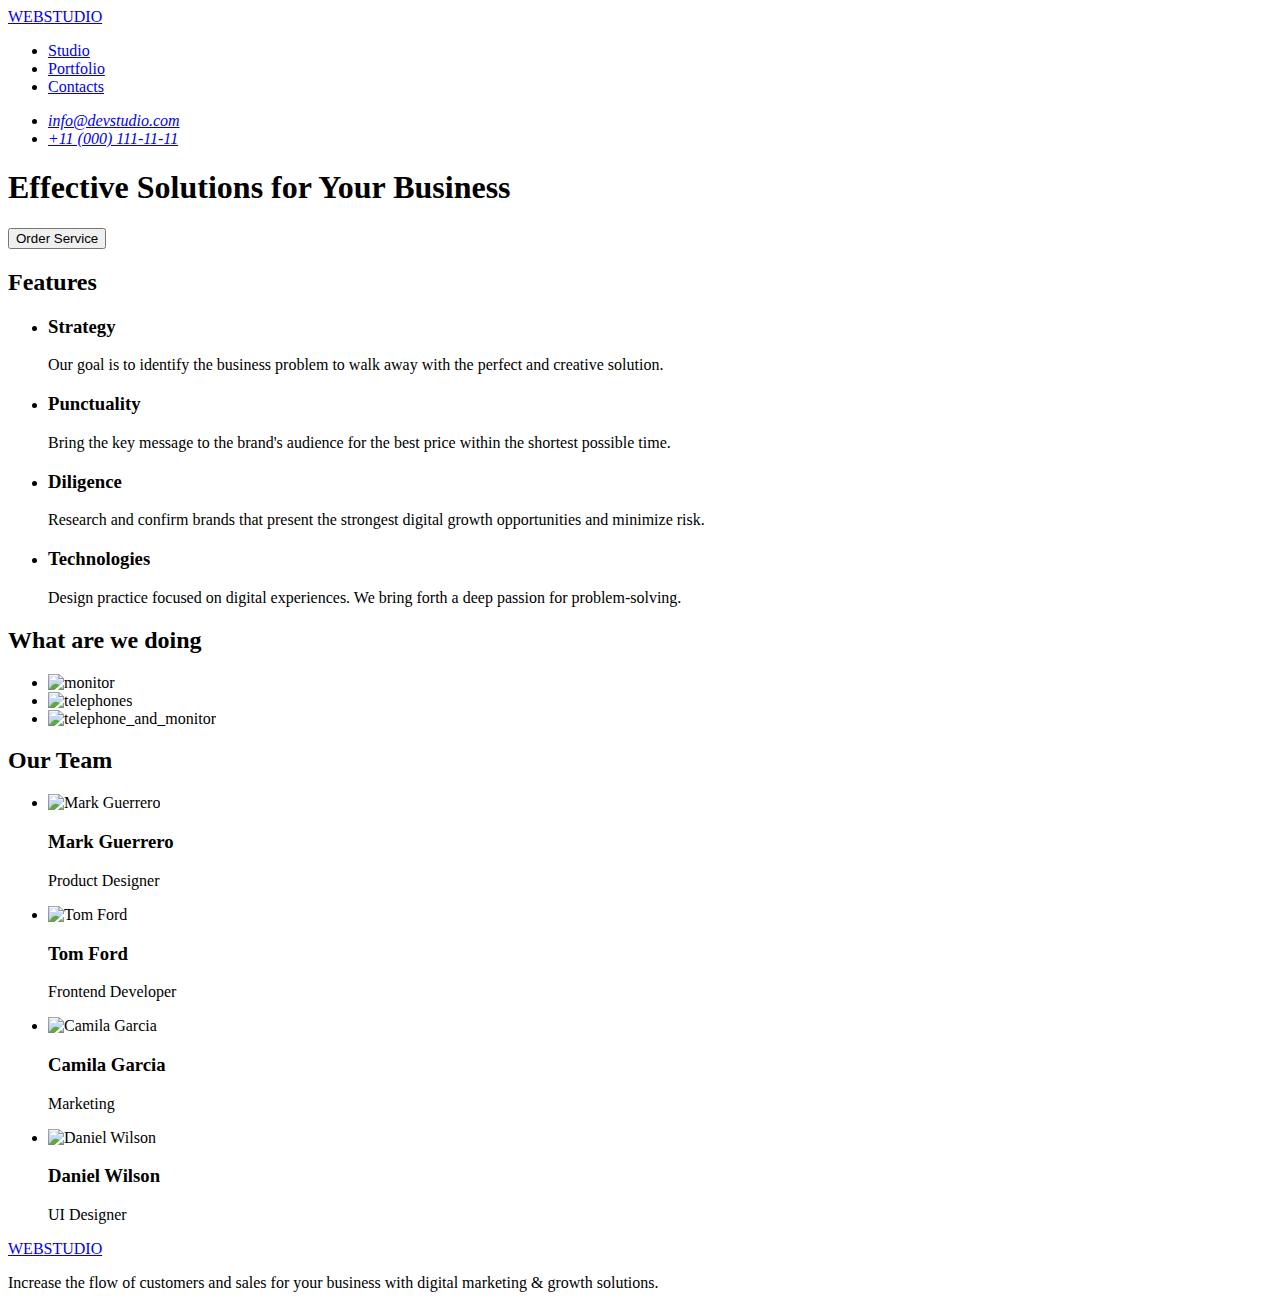
==== index.html @ 10e95a50 "Add files via upload" ====
<!DOCTYPE html>
<html lang="en">
  <head>
    <meta charset="UTF-8" />
    <meta http-equiv="X-UA-Compatible" content="IE=edge" />
    <meta name="viewport" content="width=device-width, initial-scale=1.0" />
    <link rel="preconnect" href="https://fonts.googleapis.com" />
    <link rel="preconnect" href="https://fonts.gstatic.com" crossorigin />
    <link
      href="https://fonts.googleapis.com/css2?family=Raleway:wght@800&family=Roboto:wght@400;500;700;900&display=swap"
      rel="stylesheet"
    />
    <link rel="stylesheet" href="./css/styles.css" />
    <title>Home Work</title>
  </head>
  <body>
    <!--HEADER-->
    <header class="header">
      <nav class="navigation">
        <a href="./index.html" class="logo link">
          <span class="logo-web">WEB</span>STUDIO</a
        >
        <ul class="menu lists">
          <li class="menu-item">
            <a class="menu-txt link" href="./index.html">Studio</a>
          </li>
          <li class="menu-item">
            <a class="menu-txt link" href="./portfolio.html">Portfolio</a>
          </li>
          <li class="menu-item">
            <a class="menu-txt link" href="/">Contacts</a>
          </li>
        </ul>
      </nav>
      <address>
        <ul class="mail-tel lists">
          <li>
            <a class="link contacts mail" href="mailto:info@devstudio.com"
              >info@devstudio.com</a
            >
          </li>
          <li>
            <a class="link contacts" href="tel:+110001111111"
              >+11 (000) 111-11-11</a
            >
          </li>
        </ul>
      </address>
    </header>
    <!--/HEADER-->
    <!--MAIN-->
    <main>
      <!--HERO-->
      <section class="hero">
        <h1 class="main-title">Effective Solutions for Your Business</h1>
        <button class="main-btn" type="button">Order Service</button>
      </section>
      <!--/HERO-->
      <!--FEATURES-->
      <section class="features">
        <h2 class="visually">Features</h2>
        <ul class="fetures-list lists">
          <li>
            <h3 class="features-title">Strategy</h3>
            <p class="features-txt">
              Our goal is to identify the business problem to walk away with the
              perfect and creative solution.
            </p>
          </li>
          <li>
            <h3 class="features-title">Punctuality</h3>
            <p class="features-txt">
              Bring the key message to the brand's audience for the best price
              within the shortest possible time.
            </p>
          </li>
          <li>
            <h3 class="features-title">Diligence</h3>
            <p class="features-txt">
              Research and confirm brands that present the strongest digital
              growth opportunities and minimize risk.
            </p>
          </li>
          <li>
            <h3 class="features-title">Technologies</h3>
            <p class="features-txt">
              Design practice focused on digital experiences. We bring forth a
              deep passion for problem-solving.
            </p>
          </li>
        </ul>
      </section>
      <!--/FEATURES-->
      <!--PROJECTS-->
      <section class="projects">
        <h2 class="project-title">What are we doing</h2>
        <ul class="projects-list lists">
          <li class="img">
            <img
              src="./images/monitor.jpg"
              alt="monitor"
              width="360"
              height="300"
            />
          </li>
          <li class="img">
            <img
              src="./images/telephones.jpg"
              alt="telephones"
              width="360"
              height="300"
            />
          </li>
          <li class="img">
            <img
              src="./images/telephonandnote.jpg"
              alt="telephone_and_monitor"
              width="360"
              height="300"
            />
          </li>
        </ul>
      </section>
      <!--/PROJECTS-->
      <!--TEAM-->
      <section class="team">
        <h2 class="team-title">Our Team</h2>
        <ul class="team-list lists">
          <li>
            <img
              src="./images/imgboroda.jpg"
              alt="Mark Guerrero"
              width="264"
              height="260"
            />
            <h3 class="team-name">Mark Guerrero</h3>
            <p class="job">Product Designer</p>
          </li>
          <li>
            <img
              src="./images/jungboy.jpg"
              alt="Tom Ford"
              width="264"
              height="260"
            />
            <h3 class="team-name">Tom Ford</h3>
            <p class="job">Frontend Developer</p>
          </li>
          <li>
            <img
              src="./images/girl.jpg"
              alt="Camila Garcia"
              width="264"
              height="260"
            />
            <h3 class="team-name">Camila Garcia</h3>
            <p class="job">Marketing</p>
          </li>
          <li>
            <img
              src="./images/jungboroda.jpg"
              alt="Daniel Wilson"
              width="264"
              height="260"
            />
            <h3 class="team-name">Daniel Wilson</h3>
            <p class="job">UI Designer</p>
          </li>
        </ul>
      </section>
      <!--/TEAM-->
    </main>
    <!--/MAIN-->
    <!--FOOTER-->
    <footer class="footer">
      <a href="./index.html" class="footer-logo link"
        ><span class="logo-web">WEB</span>STUDIO</a
      >
      <p class="footer-txt">
        Increase the flow of customers and sales for your business with digital
        marketing & growth solutions.
      </p>
    </footer>
    <!--/FOOTER-->
  </body>
</html>
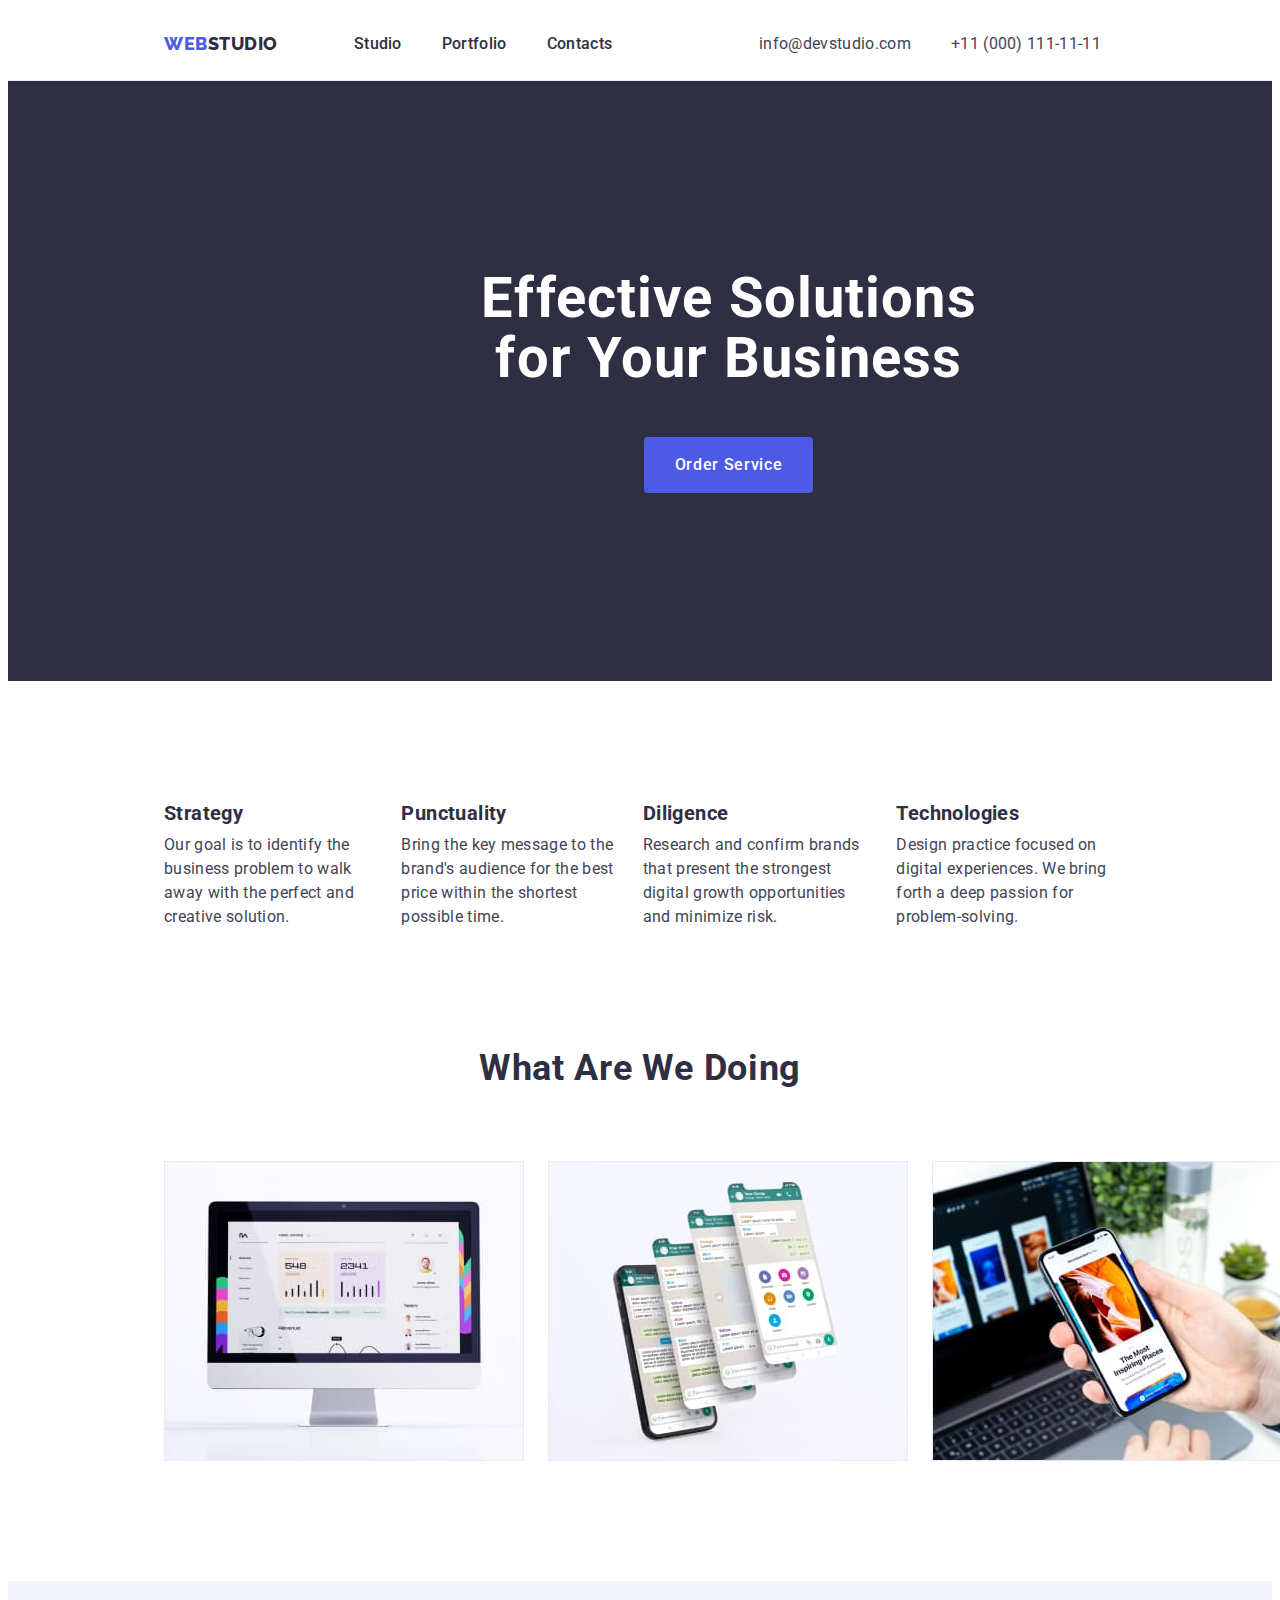
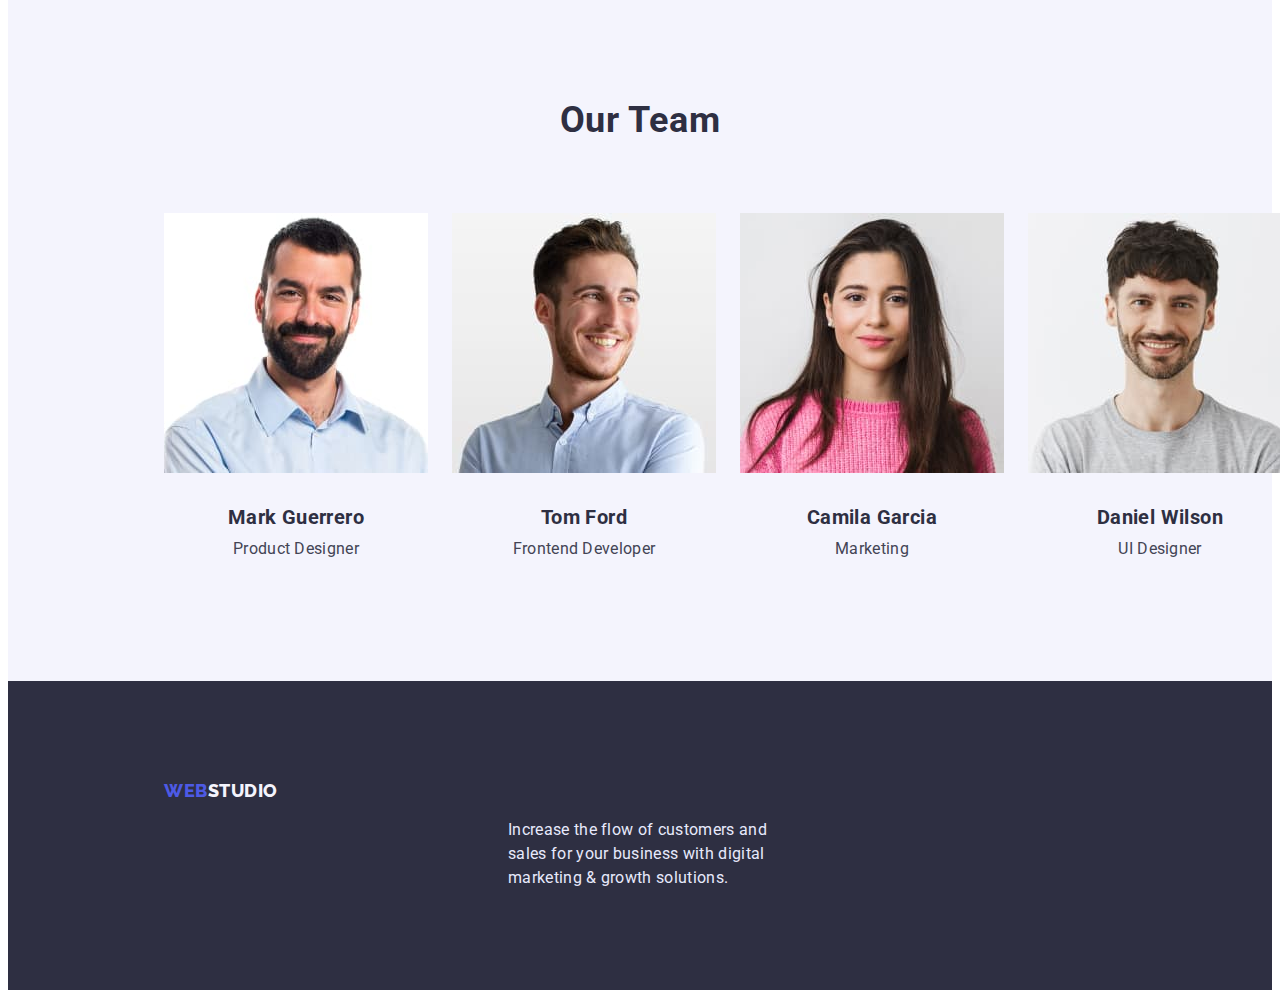
==== commit e7607866: "hw-3" ====
--- a/index.html
+++ b/index.html
@@ -10,176 +10,202 @@
       href="https://fonts.googleapis.com/css2?family=Raleway:wght@800&family=Roboto:wght@400;500;700;900&display=swap"
       rel="stylesheet"
     />
+    <link
+      rel="stylesheet"
+      href="https://cdnjs.cloudflare.com/ajax/libs/modern-normalize/1.1.0/modern-normalize.min.css"
+      integrity="sha512-wpPYUAdjBVSE4KJnH1VR1HeZfpl1ub8YT/NKx4PuQ5NmX2tKuGu6U/JRp5y+Y8XG2tV+wKQpNHVUX03MfMFn9Q=="
+      crossorigin="anonymous"
+      referrerpolicy="no-referrer"
+    />
     <link rel="stylesheet" href="./css/styles.css" />
     <title>Home Work</title>
   </head>
   <body>
     <!--HEADER-->
     <header class="header">
-      <nav class="navigation">
-        <a href="./index.html" class="logo link">
-          <span class="logo-web">WEB</span>STUDIO</a
-        >
-        <ul class="menu lists">
-          <li class="menu-item">
-            <a class="menu-txt link" href="./index.html">Studio</a>
-          </li>
-          <li class="menu-item">
-            <a class="menu-txt link" href="./portfolio.html">Portfolio</a>
-          </li>
-          <li class="menu-item">
-            <a class="menu-txt link" href="/">Contacts</a>
-          </li>
-        </ul>
-      </nav>
-      <address>
-        <ul class="mail-tel lists">
-          <li>
-            <a class="link contacts mail" href="mailto:info@devstudio.com"
-              >info@devstudio.com</a
-            >
-          </li>
-          <li>
-            <a class="link contacts" href="tel:+110001111111"
-              >+11 (000) 111-11-11</a
-            >
-          </li>
-        </ul>
-      </address>
+      <div class="container header-container">
+        <nav class="navigation">
+          <a href="./index.html" class="logo link">
+            <span class="logo-web">WEB</span>STUDIO</a
+          >
+          <ul class="menu lists">
+            <li class="menu-item">
+              <a class="menu-txt link" href="./index.html">Studio</a>
+            </li>
+            <li class="menu-item">
+              <a class="menu-txt link" href="./portfolio.html">Portfolio</a>
+            </li>
+            <li class="menu-item">
+              <a class="menu-txt link" href="/">Contacts</a>
+            </li>
+          </ul>
+        </nav>
+        <address class="address">
+          <ul class="mail-tel lists">
+            <li>
+              <a class="link contacts mail" href="mailto:info@devstudio.com"
+                >info@devstudio.com</a
+              >
+            </li>
+            <li>
+              <a class="link contacts" href="tel:+110001111111"
+                >+11 (000) 111-11-11</a
+              >
+            </li>
+          </ul>
+        </address>
+      </div>
     </header>
     <!--/HEADER-->
     <!--MAIN-->
     <main>
       <!--HERO-->
       <section class="hero">
-        <h1 class="main-title">Effective Solutions for Your Business</h1>
-        <button class="main-btn" type="button">Order Service</button>
+        <div class="container">
+          <h1 class="main-title">Effective Solutions for Your Business</h1>
+          <button class="main-btn" type="button">Order Service</button>
+        </div>
       </section>
       <!--/HERO-->
       <!--FEATURES-->
       <section class="features">
-        <h2 class="visually">Features</h2>
-        <ul class="fetures-list lists">
-          <li>
-            <h3 class="features-title">Strategy</h3>
-            <p class="features-txt">
-              Our goal is to identify the business problem to walk away with the
-              perfect and creative solution.
-            </p>
-          </li>
-          <li>
-            <h3 class="features-title">Punctuality</h3>
-            <p class="features-txt">
-              Bring the key message to the brand's audience for the best price
-              within the shortest possible time.
-            </p>
-          </li>
-          <li>
-            <h3 class="features-title">Diligence</h3>
-            <p class="features-txt">
-              Research and confirm brands that present the strongest digital
-              growth opportunities and minimize risk.
-            </p>
-          </li>
-          <li>
-            <h3 class="features-title">Technologies</h3>
-            <p class="features-txt">
-              Design practice focused on digital experiences. We bring forth a
-              deep passion for problem-solving.
-            </p>
-          </li>
-        </ul>
+        <div class="container">
+          <ul class="features-list lists">
+            <li>
+              <h3 class="features-title">Strategy</h3>
+              <p class="features-txt">
+                Our goal is to identify the business problem to walk away with
+                the perfect and creative solution.
+              </p>
+            </li>
+            <li>
+              <h3 class="features-title">Punctuality</h3>
+              <p class="features-txt">
+                Bring the key message to the brand's audience for the best price
+                within the shortest possible time.
+              </p>
+            </li>
+            <li>
+              <h3 class="features-title">Diligence</h3>
+              <p class="features-txt">
+                Research and confirm brands that present the strongest digital
+                growth opportunities and minimize risk.
+              </p>
+            </li>
+            <li>
+              <h3 class="features-title">Technologies</h3>
+              <p class="features-txt">
+                Design practice focused on digital experiences. We bring forth a
+                deep passion for problem-solving.
+              </p>
+            </li>
+          </ul>
+        </div>
       </section>
       <!--/FEATURES-->
       <!--PROJECTS-->
       <section class="projects">
-        <h2 class="project-title">What are we doing</h2>
-        <ul class="projects-list lists">
-          <li class="img">
-            <img
-              src="./images/monitor.jpg"
-              alt="monitor"
-              width="360"
-              height="300"
-            />
-          </li>
-          <li class="img">
-            <img
-              src="./images/telephones.jpg"
-              alt="telephones"
-              width="360"
-              height="300"
-            />
-          </li>
-          <li class="img">
-            <img
-              src="./images/telephonandnote.jpg"
-              alt="telephone_and_monitor"
-              width="360"
-              height="300"
-            />
-          </li>
-        </ul>
+        <div class="container">
+          <h2 class="project-title">What are we doing</h2>
+          <ul class="projects-list lists">
+            <li class="img">
+              <img
+                src="./images/monitor.jpg"
+                alt="monitor"
+                width="360"
+                height="300"
+              />
+            </li>
+            <li class="img">
+              <img
+                src="./images/telephones.jpg"
+                alt="telephones"
+                width="360"
+                height="300"
+              />
+            </li>
+            <li class="img">
+              <img
+                src="./images/telephonandnote.jpg"
+                alt="telephone_and_monitor"
+                width="360"
+                height="300"
+              />
+            </li>
+          </ul>
+        </div>
       </section>
       <!--/PROJECTS-->
       <!--TEAM-->
       <section class="team">
-        <h2 class="team-title">Our Team</h2>
-        <ul class="team-list lists">
-          <li>
-            <img
-              src="./images/imgboroda.jpg"
-              alt="Mark Guerrero"
-              width="264"
-              height="260"
-            />
-            <h3 class="team-name">Mark Guerrero</h3>
-            <p class="job">Product Designer</p>
-          </li>
-          <li>
-            <img
-              src="./images/jungboy.jpg"
-              alt="Tom Ford"
-              width="264"
-              height="260"
-            />
-            <h3 class="team-name">Tom Ford</h3>
-            <p class="job">Frontend Developer</p>
-          </li>
-          <li>
-            <img
-              src="./images/girl.jpg"
-              alt="Camila Garcia"
-              width="264"
-              height="260"
-            />
-            <h3 class="team-name">Camila Garcia</h3>
-            <p class="job">Marketing</p>
-          </li>
-          <li>
-            <img
-              src="./images/jungboroda.jpg"
-              alt="Daniel Wilson"
-              width="264"
-              height="260"
-            />
-            <h3 class="team-name">Daniel Wilson</h3>
-            <p class="job">UI Designer</p>
-          </li>
-        </ul>
+        <div class="container">
+          <h2 class="team-title">Our Team</h2>
+          <ul class="team-list lists">
+            <li>
+              <img
+                src="./images/imgboroda.jpg"
+                alt="Mark Guerrero"
+                width="264"
+                height="260"
+              />
+              <div class="team-content">
+                <h3 class="team-name">Mark Guerrero</h3>
+                <p class="job">Product Designer</p>
+              </div>
+            </li>
+            <li>
+              <img
+                src="./images/jungboy.jpg"
+                alt="Tom Ford"
+                width="264"
+                height="260"
+              />
+              <div class="team-content">
+                <h3 class="team-name">Tom Ford</h3>
+                <p class="job">Frontend Developer</p>
+              </div>
+            </li>
+            <li>
+              <img
+                src="./images/girl.jpg"
+                alt="Camila Garcia"
+                width="264"
+                height="260"
+              />
+              <div class="team-content">
+                <h3 class="team-name">Camila Garcia</h3>
+                <p class="job">Marketing</p>
+              </div>
+            </li>
+            <li>
+              <img
+                src="./images/jungboroda.jpg"
+                alt="Daniel Wilson"
+                width="264"
+                height="260"
+              />
+              <div class="team-content">
+                <h3 class="team-name">Daniel Wilson</h3>
+                <p class="job">UI Designer</p>
+              </div>
+            </li>
+          </ul>
+        </div>
       </section>
       <!--/TEAM-->
     </main>
     <!--/MAIN-->
     <!--FOOTER-->
     <footer class="footer">
-      <a href="./index.html" class="footer-logo link"
-        ><span class="logo-web">WEB</span>STUDIO</a
-      >
-      <p class="footer-txt">
-        Increase the flow of customers and sales for your business with digital
-        marketing & growth solutions.
-      </p>
+      <div class="container">
+        <a href="./index.html" class="footer-logo link"
+          ><span class="logo-web">WEB</span>STUDIO</a
+        >
+        <p class="footer-txt">
+          Increase the flow of customers and sales for your business with
+          digital marketing & growth solutions.
+        </p>
+      </div>
     </footer>
     <!--/FOOTER-->
   </body>
--- a/css/styles.css
+++ b/css/styles.css
@@ -0,0 +1,306 @@
+:root {
+  --main-color: #2e2f42;
+  --second-txt-color: #434455;
+  --portfolio-btn-main-color: #f4f4fd;
+  --portfolio-btn-txt-color: #4d5ae5;
+  --studio-btn-color: #4d5ae5;
+  --studio-btn-txt-color: #ffff;
+  --background-btn-color: #404bbf;
+  --hero-footer-background-color: #2e2f42;
+  --logo-web-color: #4d5ae5;
+  --menu-hover-color: #404bbf;
+  --footer-logo-color: #f4f4fd;
+  --footer-txt-color: #e7e9fc;
+  --portfolio-btn-hover-txt-color: #ffff;
+  --team-bckgd-color: #f4f4fd;
+  --header-border-color: #e7e9fc;
+  --portfolio-btn-border-color: #e7e9fc;
+  --portfolio-item-border-color: #E7E9FC;
+}
+
+body {
+  font-family: "Roboto", sans-serif;
+  background-color: var(--studio-btn-txt-color);
+  color: var(--main-color);
+}
+.container {
+  margin-left: 141px;
+  margin-right: 141px;
+  padding-left: 15px;
+  padding-right: 15px;
+}
+.lists {
+  list-style: none;
+}
+.link {
+  text-decoration: none;
+}
+.visually {
+  color: var(--studio-btn-txt-color);
+}
+h1,
+h2,
+h3,
+h4,
+h5,
+h6,
+p {
+  margin: 0 auto;
+}
+ul {
+  margin: 0;
+  padding-left: 0;
+}
+button {
+  cursor: pointer;
+}
+img {
+  display: block;
+}
+/*---------HEADER--------*/
+.header {
+  padding-top: 24px;
+  padding-bottom: 24px;
+  border-bottom: 1px solid var(--header-border-color);
+}
+
+.header-container {
+  display: flex;
+}
+.navigation {
+  display: flex;
+  align-items: center;
+}
+.logo {
+  font-family: "Raleway", sans-serif;
+  font-style: normal;
+  font-weight: 800;
+  font-size: 18px;
+  line-height: 1.33;
+  letter-spacing: 0.03em;
+  margin-right: 76px;
+  color: var(--main-color);
+}
+.logo-web {
+  color: var(--logo-web-color);
+}
+.menu {
+  display: flex;
+  gap: 40px;
+}
+.menu-txt:hover,
+.menu-txt:focus,
+.mail:hover,
+.mail:focus {
+  color: var(--menu-hover-color);
+}
+.menu-txt {
+  font-weight: 500;
+  font-size: 16px;
+  line-height: 1.5;
+  letter-spacing: 0.02em;
+  color: var(--main-color);
+}
+.address {
+  margin-left: auto;
+  padding-right: 15px;
+}
+.mail-tel {
+  display: flex;
+  gap: 40px;
+}
+.contacts {
+  font-style: normal;
+  font-size: 16px;
+  line-height: 1.5;
+  letter-spacing: 0.02em;
+  color: var(--second-txt-color);
+}
+/*---------HERO--------*/
+.hero {
+  background-color: var(--hero-footer-background-color);
+  padding-top: 188px;
+  padding-bottom: 188px;
+}
+.main-title {
+  font-size: 56px;
+  line-height: 1.07;
+  text-align: center;
+  display: flex;
+  letter-spacing: 0.02em;
+  margin-bottom: 48px;
+  width: 496px;
+  height: 120px;
+  margin-left: 317px;
+  color: var(--studio-btn-txt-color);
+}
+.main-btn {
+  font-family: "Roboto", sans-serif;
+  font-weight: 500;
+  font-size: 16px;
+  line-height: 1.5;
+  letter-spacing: 0.04em;
+  border-radius: 4px;
+  border-color: transparent;
+  min-width: 169px;
+  height: 56px;
+  margin-left: 480px;
+  background-color: var(--studio-btn-color);
+  color: var(--studio-btn-txt-color);
+}
+.main-btn:hover,
+.main-btn:focus {
+  background: var(--background-btn-color);
+}
+/*---------FEATURES--------*/
+.features {
+  padding-top: 120px;
+  padding-bottom: 120px;
+}
+.features-list {
+  display: flex;
+  gap: 24px;
+}
+.features-title {
+  font-size: 20px;
+  line-height: 1.2;
+  letter-spacing: 0.02em;
+  margin-bottom: 8px;
+}
+.features-txt {
+  font-size: 16px;
+  line-height: 1.5;
+  letter-spacing: 0.02em;
+  color: var(--second-txt-color);
+}
+/*---------PROJECTS--------*/
+.projects {
+  padding-bottom: 120px;
+}
+.projects-list {
+  display: flex;
+  gap: 24px;
+}
+.project-title {
+  font-size: 36px;
+  line-height: 1.11;
+  text-align: center;
+  letter-spacing: 0.02em;
+  text-transform: capitalize;
+  padding-bottom: 72px;
+}
+/*---------TEAM--------*/
+.team {
+  padding-top: 120px;
+  background-color: var(--team-bckgd-color);
+}
+.team-list {
+  display: flex;
+  padding-bottom: 120px;
+  gap: 24px;
+}
+.team-title {
+  font-size: 36px;
+  line-height: 1.11;
+  text-align: center;
+  letter-spacing: 0.02em;
+  text-transform: capitalize;
+  padding-bottom: 72px;
+}
+.team-content {
+  padding-top: 32px;
+}
+.team-name {
+  font-size: 20px;
+  line-height: 1.2;
+  text-align: center;
+  margin-bottom: 8px;
+  letter-spacing: 0.02em;
+}
+.job {
+  font-size: 16px;
+  line-height: 1.5;
+  text-align: center;
+  letter-spacing: 0.02em;
+  color: var(--second-txt-color);
+}
+/*---------FOOTER--------*/
+.footer {
+  background-color: var(--hero-footer-background-color);
+  padding-top: 100px;
+  padding-bottom: 100px;
+}
+.footer-logo {
+  font-family: "Raleway", sans-serif;
+  font-weight: 800;
+  font-size: 18px;
+  line-height: 1.16;
+  align-items: center;
+  letter-spacing: 0.03em;
+  text-transform: uppercase;
+
+  color: var(--footer-logo-color);
+}
+.footer-txt {
+  font-size: 16px;
+  line-height: 1.5;
+  letter-spacing: 0.02em;
+  margin-top: 16px;
+  max-width: 264px;
+  color: var(--footer-txt-color);
+}
+/*---------PORTFOLIO--------*/
+.portfolio-navigation {
+  display: flex;
+  gap: 24px;
+  flex-direction: row;
+  align-items: flex-start;
+  padding: 0px;
+  margin-top: 96px;
+  margin-bottom: 72px;
+  margin-left: 271px;
+}
+.portfolio-list {
+  padding-bottom: 120px;
+  display: flex;
+  flex-wrap: wrap;
+  column-gap: 24px;
+  row-gap: 48px;
+}
+.portfolio-content {
+  margin-top: 32px;
+}
+.portfolio-btn:hover,
+.portfolio-btn:focus {
+  background: var(--background-btn-color);
+  color: var(--portfolio-btn-hover-txt-color);
+}
+.portfolio-btn {
+  font-family: "Roboto", sans-serif;
+  font-weight: 500;
+  font-size: 16px;
+  line-height: 1.5;
+  letter-spacing: 0.04em;
+  border: 1px solid var(--portfolio-btn-border-color);
+  padding: 12px 24px;
+  border-radius: 4px;
+  background-color: var(--portfolio-btn-main-color);
+  color: var(--portfolio-btn-txt-color);
+}
+.portfolio-title {
+  font-size: 20px;
+  line-height: 1.2;
+  letter-spacing: 0.02em;
+  margin-bottom: 8px;
+  color: var(--main-color);
+}
+.portfolio-txt {
+  font-size: 16px;
+  line-height: 1.5;
+  letter-spacing: 0.02em;
+  color: var(--second-txt-color);
+}
+.portfolio-item {
+  width: calc((100% - 48) / 3);
+  border: 1px solid var(--portfolio-item-border-color);
+}
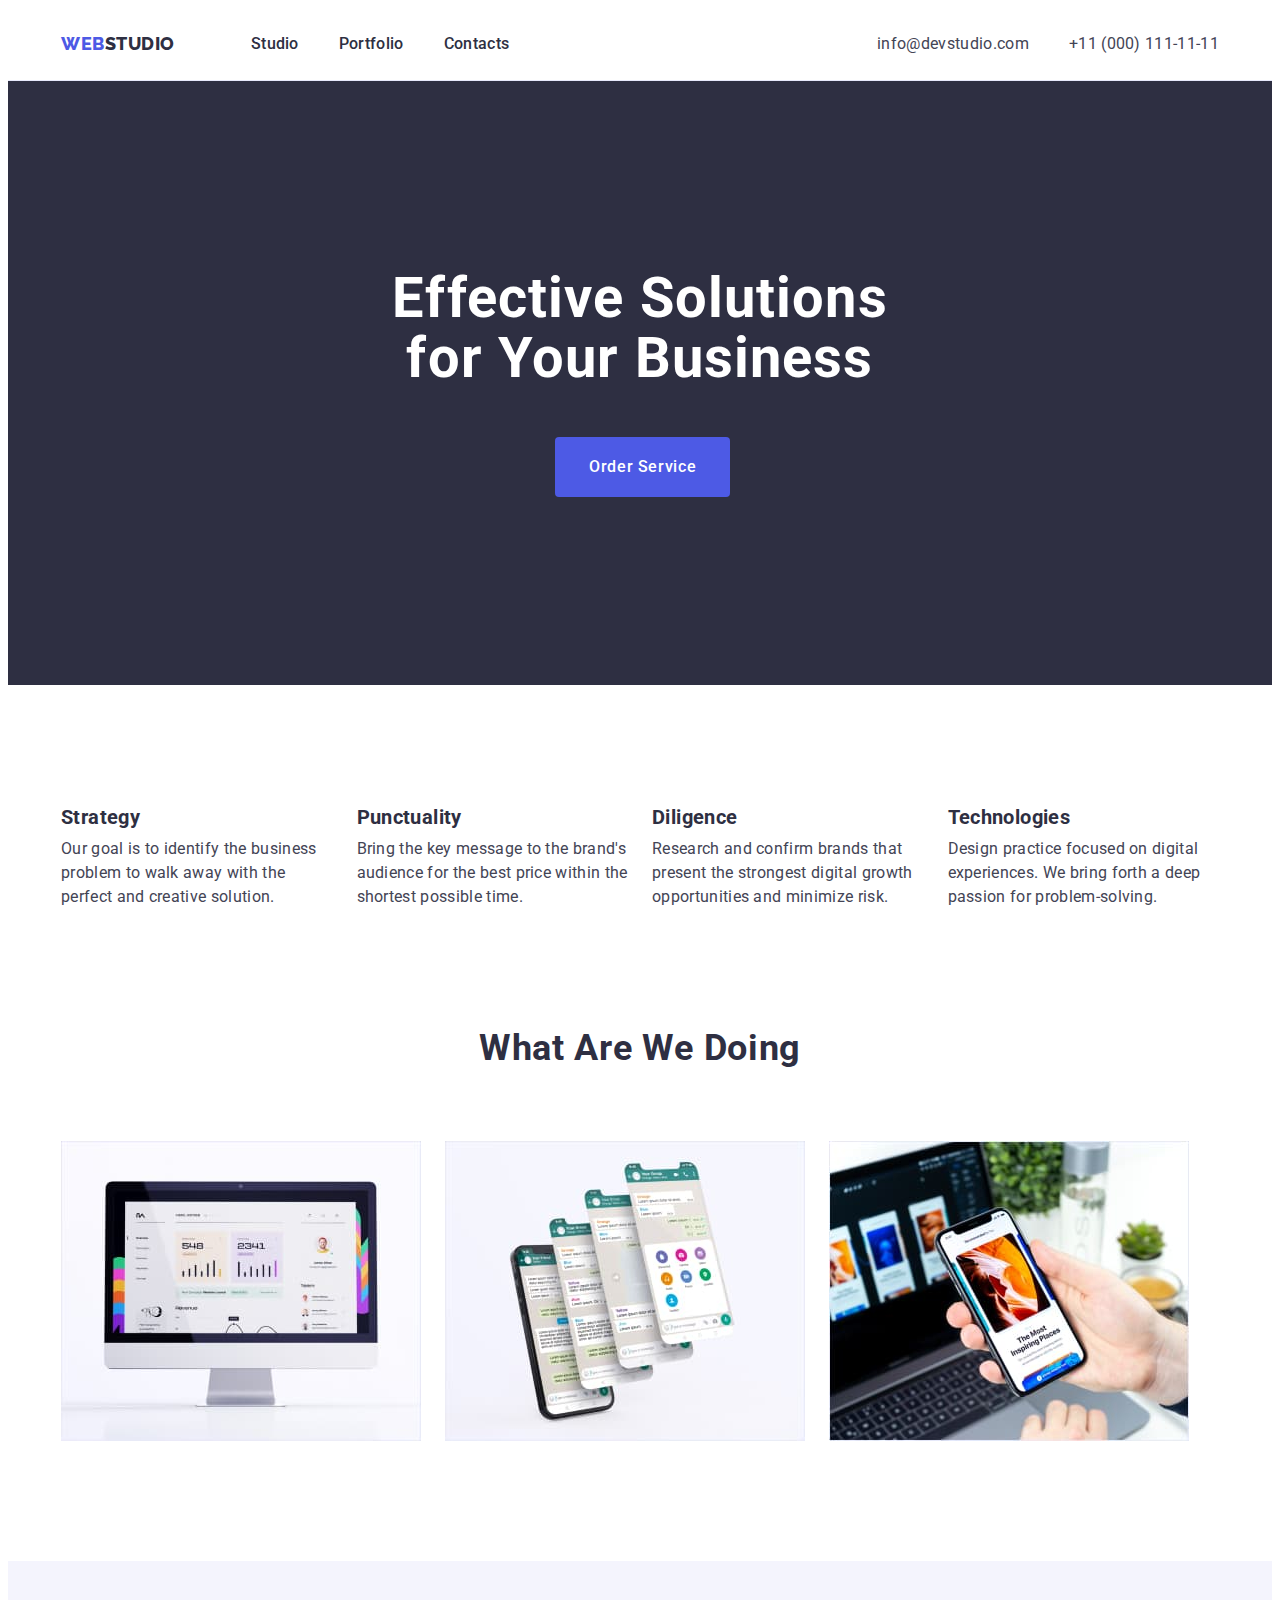
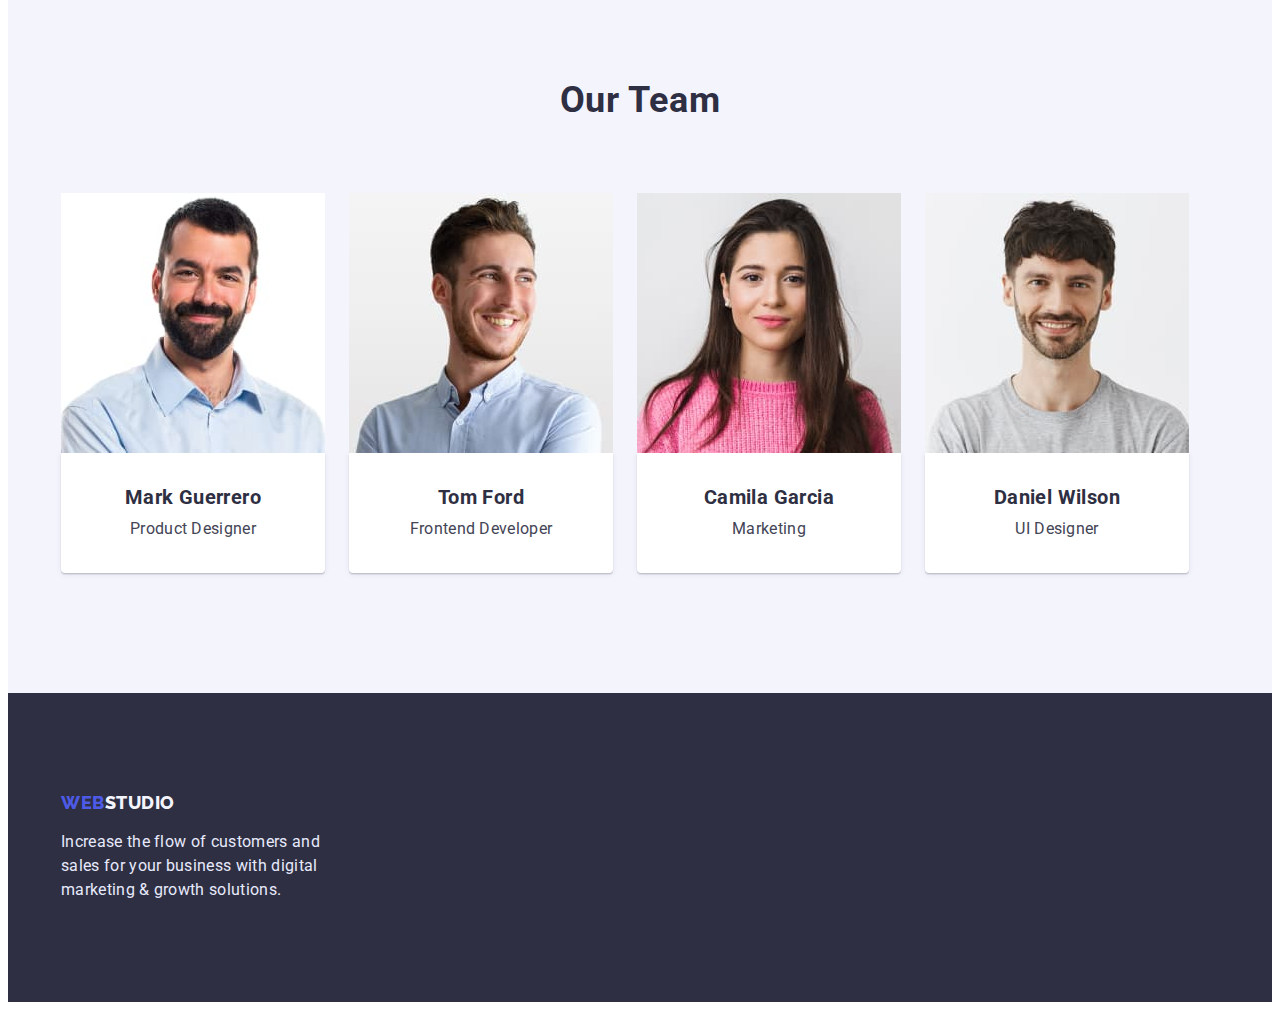
==== commit 3bbb9565: "fixed mistakes) hw-3" ====
--- a/index.html
+++ b/index.html
@@ -61,7 +61,7 @@
     <main>
       <!--HERO-->
       <section class="hero">
-        <div class="container">
+        <div class="container hero-container">
           <h1 class="main-title">Effective Solutions for Your Business</h1>
           <button class="main-btn" type="button">Order Service</button>
         </div>
@@ -71,28 +71,28 @@
       <section class="features">
         <div class="container">
           <ul class="features-list lists">
-            <li>
+            <li class="features-list-item">
               <h3 class="features-title">Strategy</h3>
               <p class="features-txt">
                 Our goal is to identify the business problem to walk away with
                 the perfect and creative solution.
               </p>
             </li>
-            <li>
+            <li class="features-list-item">
               <h3 class="features-title">Punctuality</h3>
               <p class="features-txt">
                 Bring the key message to the brand's audience for the best price
                 within the shortest possible time.
               </p>
             </li>
-            <li>
+            <li class="features-list-item">
               <h3 class="features-title">Diligence</h3>
               <p class="features-txt">
                 Research and confirm brands that present the strongest digital
                 growth opportunities and minimize risk.
               </p>
             </li>
-            <li>
+            <li class="features-list-item">
               <h3 class="features-title">Technologies</h3>
               <p class="features-txt">
                 Design practice focused on digital experiences. We bring forth a
--- a/css/styles.css
+++ b/css/styles.css
@@ -15,7 +15,8 @@
   --team-bckgd-color: #f4f4fd;
   --header-border-color: #e7e9fc;
   --portfolio-btn-border-color: #e7e9fc;
-  --portfolio-item-border-color: #E7E9FC;
+  --portfolio-item-border-color: #e7e9fc;
+  --team-content-bckgd-color: #ffffff;
 }
 
 body {
@@ -24,8 +25,8 @@
   color: var(--main-color);
 }
 .container {
-  margin-left: 141px;
-  margin-right: 141px;
+  width: 1158px;
+  margin: auto;
   padding-left: 15px;
   padding-right: 15px;
 }
@@ -45,7 +46,7 @@
 h5,
 h6,
 p {
-  margin: 0 auto;
+  margin: 0;
 }
 ul {
   margin: 0;
@@ -56,6 +57,8 @@
 }
 img {
   display: block;
+  min-width: 100%;
+  height: auto;
 }
 /*---------HEADER--------*/
 .header {
@@ -103,7 +106,6 @@
 }
 .address {
   margin-left: auto;
-  padding-right: 15px;
 }
 .mail-tel {
   display: flex;
@@ -119,19 +121,21 @@
 /*---------HERO--------*/
 .hero {
   background-color: var(--hero-footer-background-color);
-  padding-top: 188px;
-  padding-bottom: 188px;
+  padding: 188px 473px;
+  display: flex;
+  justify-content: center;
+}
+.header-container {
+  
 }
 .main-title {
   font-size: 56px;
   line-height: 1.07;
-  text-align: center;
-  display: flex;
-  letter-spacing: 0.02em;
-  margin-bottom: 48px;
+  letter-spacing: 0.02em;
   width: 496px;
   height: 120px;
-  margin-left: 317px;
+  text-align: center;
+  margin-bottom: 48px;
   color: var(--studio-btn-txt-color);
 }
 .main-btn {
@@ -142,9 +146,8 @@
   letter-spacing: 0.04em;
   border-radius: 4px;
   border-color: transparent;
-  min-width: 169px;
-  height: 56px;
-  margin-left: 480px;
+  padding: 16px 32px;
+  margin-left: 163px;;
   background-color: var(--studio-btn-color);
   color: var(--studio-btn-txt-color);
 }
@@ -161,6 +164,9 @@
   display: flex;
   gap: 24px;
 }
+.features-list-item {
+  flex-basis: calc((100% - 72px) / 4);
+}
 .features-title {
   font-size: 20px;
   line-height: 1.2;
@@ -187,7 +193,7 @@
   text-align: center;
   letter-spacing: 0.02em;
   text-transform: capitalize;
-  padding-bottom: 72px;
+  margin-bottom: 72px;
 }
 /*---------TEAM--------*/
 .team {
@@ -205,10 +211,15 @@
   text-align: center;
   letter-spacing: 0.02em;
   text-transform: capitalize;
-  padding-bottom: 72px;
+  margin-bottom: 72px;
 }
 .team-content {
   padding-top: 32px;
+  padding-bottom: 32px;
+  background: var(--team-content-bckgd-color);
+  box-shadow: 0px 1px 6px rgba(46, 47, 66, 0.08),
+    0px 1px 1px rgba(46, 47, 66, 0.16), 0px 2px 1px rgba(46, 47, 66, 0.08);
+  border-radius: 0px 0px 4px 4px;
 }
 .team-name {
   font-size: 20px;
@@ -238,7 +249,6 @@
   align-items: center;
   letter-spacing: 0.03em;
   text-transform: uppercase;
-
   color: var(--footer-logo-color);
 }
 .footer-txt {
@@ -251,24 +261,26 @@
 }
 /*---------PORTFOLIO--------*/
 .portfolio-navigation {
-  display: flex;
   gap: 24px;
-  flex-direction: row;
-  align-items: flex-start;
+  display: flex;
+  justify-content: center;
   padding: 0px;
   margin-top: 96px;
   margin-bottom: 72px;
-  margin-left: 271px;
 }
 .portfolio-list {
-  padding-bottom: 120px;
+  margin-bottom: 120px;
   display: flex;
   flex-wrap: wrap;
   column-gap: 24px;
   row-gap: 48px;
 }
 .portfolio-content {
-  margin-top: 32px;
+  padding-top: 32px;
+  padding-bottom: 32px;
+  padding-left: 16px;
+  border: 1px solid var(--portfolio-item-border-color);
+  border-top: 1px #fff;
 }
 .portfolio-btn:hover,
 .portfolio-btn:focus {
@@ -301,6 +313,5 @@
   color: var(--second-txt-color);
 }
 .portfolio-item {
-  width: calc((100% - 48) / 3);
-  border: 1px solid var(--portfolio-item-border-color);
-}
+  flex-basis: calc((100% - 48px) / 3);
+}
